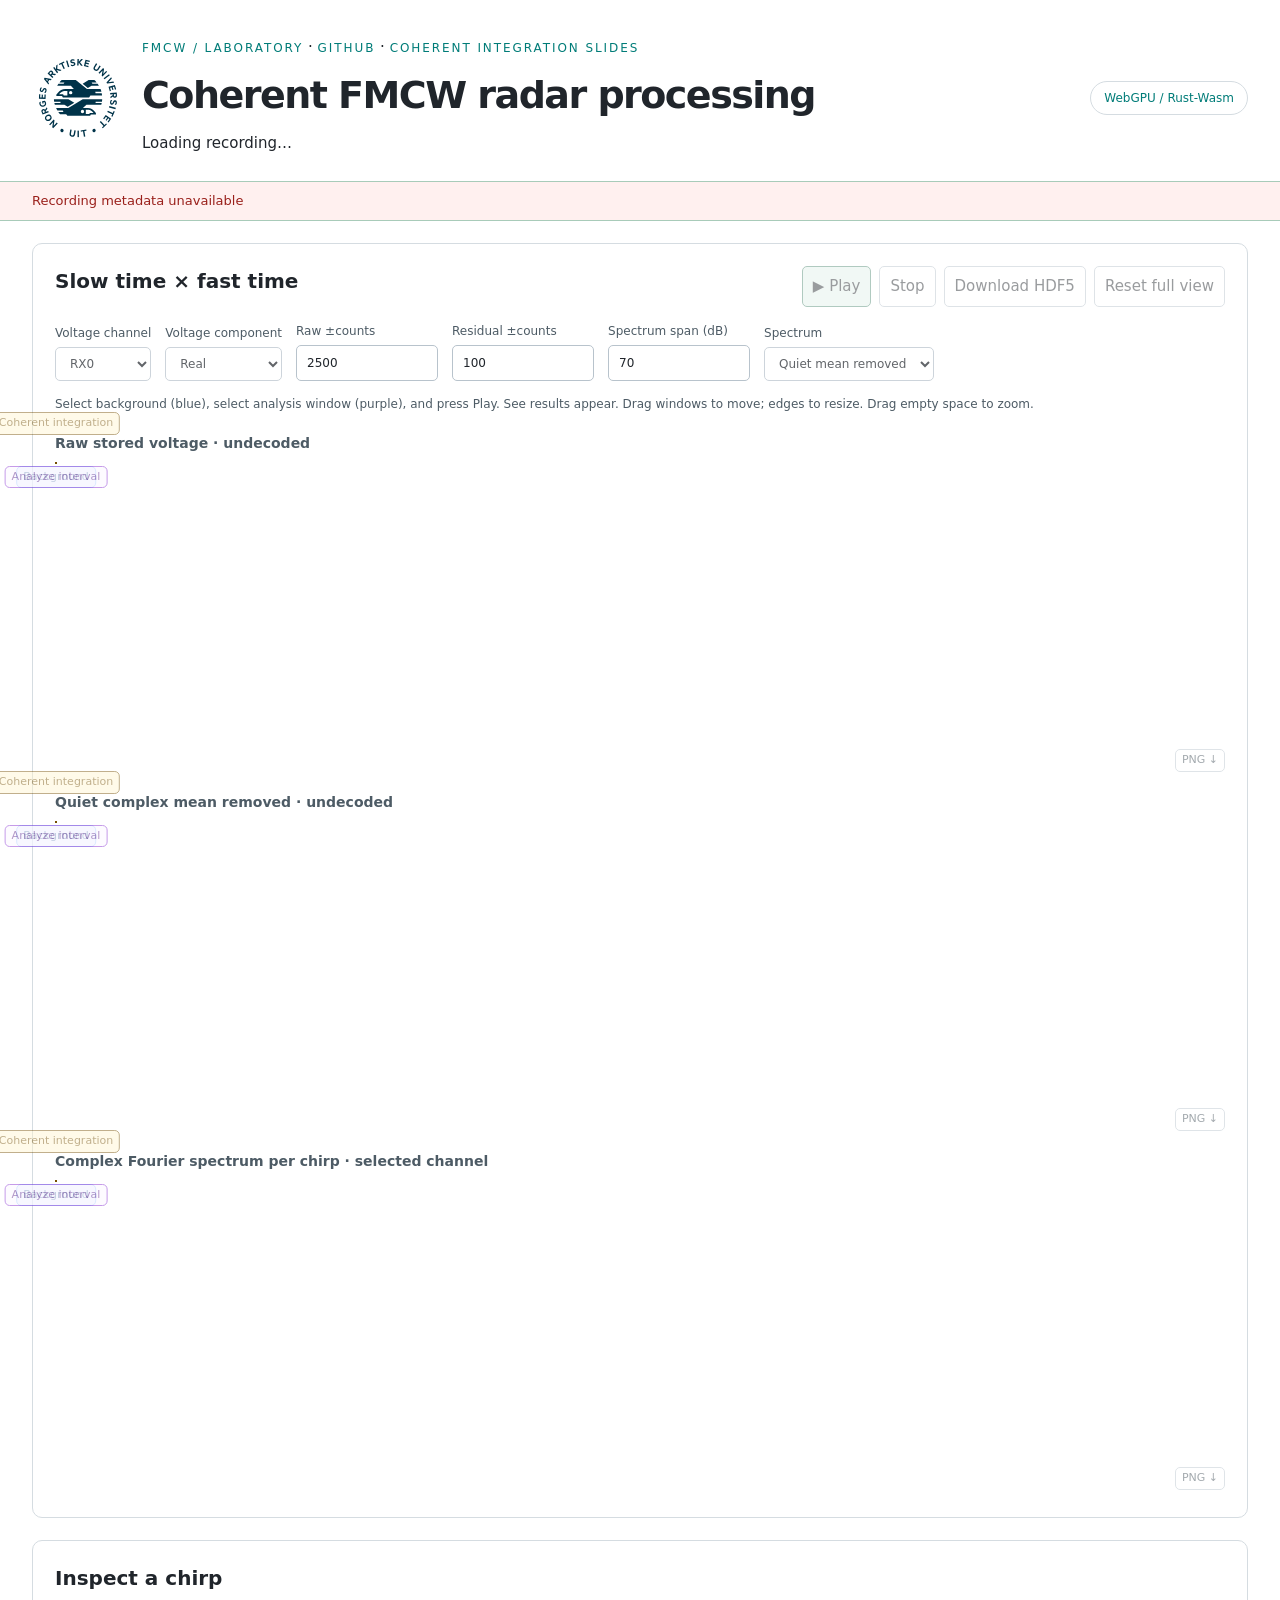
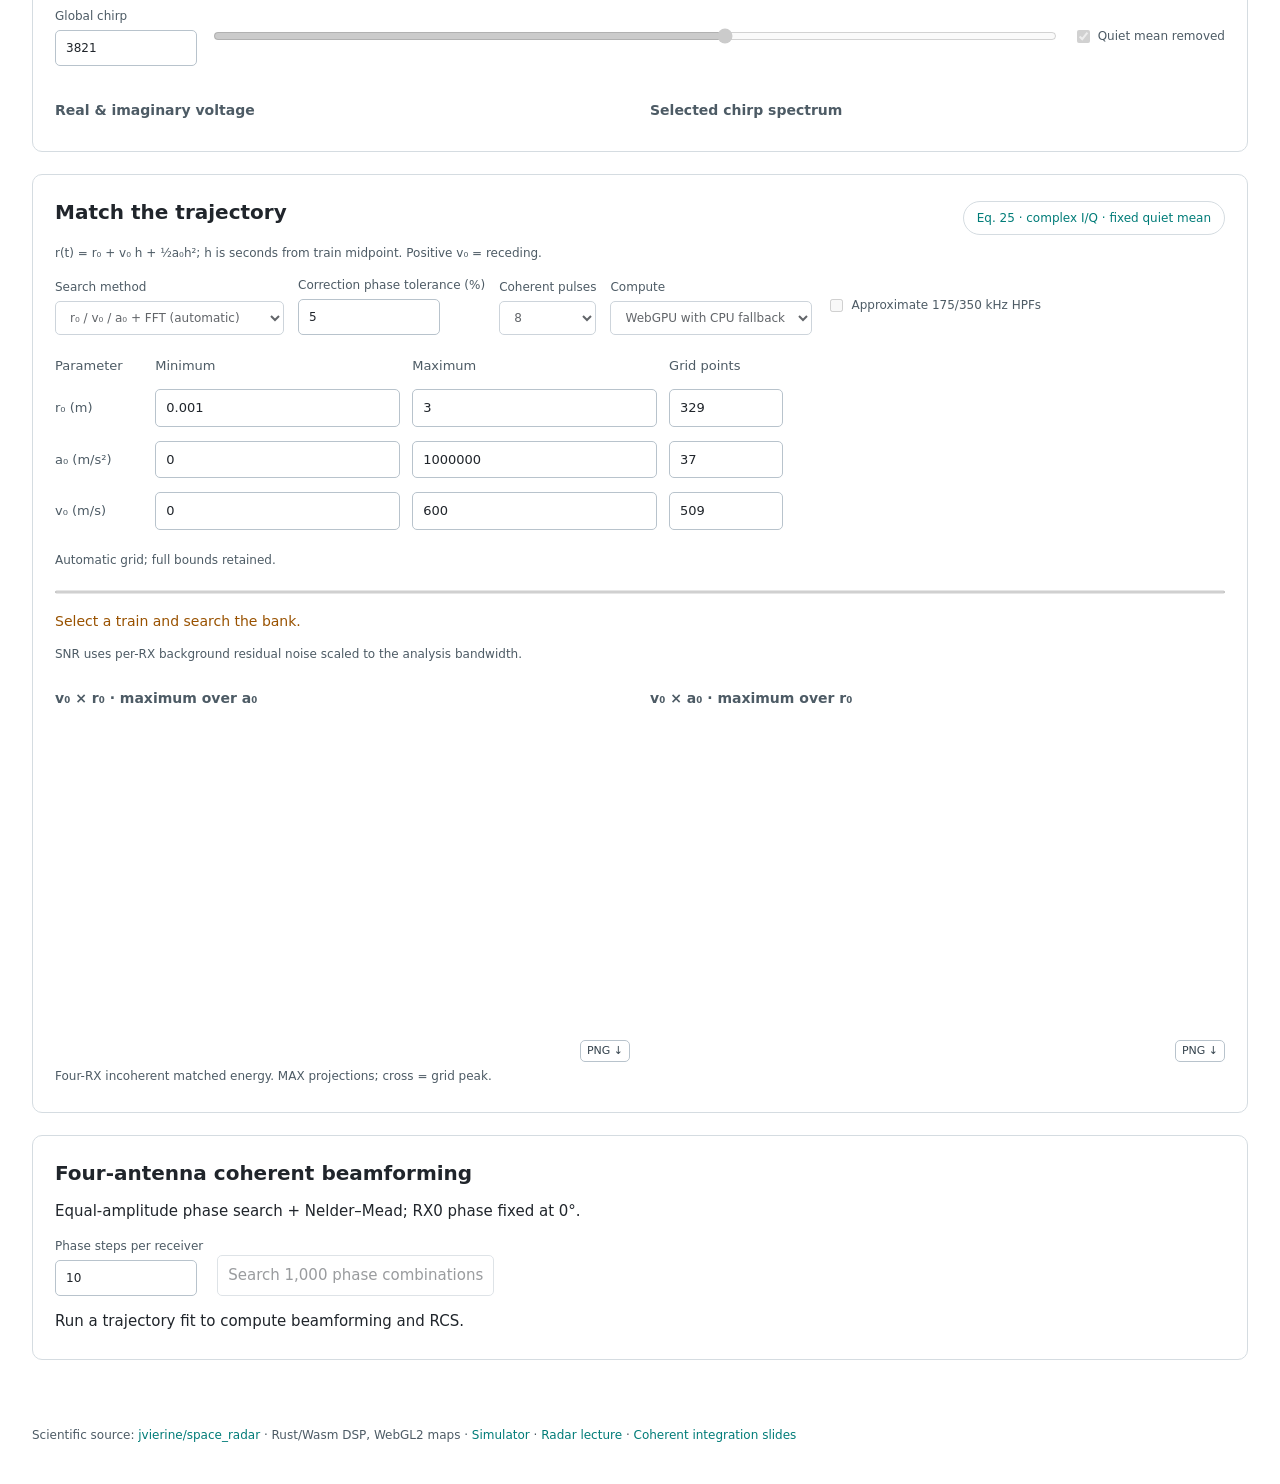
==== web/lab/index.html @ a5a9d9ca "Link coherent integration slides from laboratory analyzer" ====
<!doctype html>
<html lang="en">
  <head>
    <meta charset="utf-8" />
    <meta name="viewport" content="width=device-width,initial-scale=1" />
    <meta name="robots" content="noindex,nofollow" />
    <title>Coherent FMCW radar processing</title>
    <script>window.MathJax={startup:{typeset:false},svg:{fontCache:"none"}};</script>
    <script defer src="vendor/mathjax-tex-svg.js"></script>
    <link rel="stylesheet" href="style.css?v=20261009zeroaxes15" />
  </head>
  <body>
    <header>
      <a class="uit-logo" href="https://uit.no/" aria-label="UiT Norges arktiske universitet"><img src="uit-seal.svg" alt="UiT Norges arktiske universitet" width="92" height="92"></a>
      <div class="header-title">
        <a href="../sim/">FMCW / laboratory</a> · <a href="https://github.com/jvierine/space_radar">GitHub</a> · <a href="../slides/radial-fft/">Coherent integration slides</a>
        <h1>Coherent FMCW radar processing</h1>
        <p id="record">Loading recording…</p>
      </div>
      <span class="engine" id="engine">WebGPU / Rust-Wasm</span>
    </header>
    <div class="status" id="status" role="status">
      Loading the DSP engine and verified I/Q data…
    </div>
    <main>
      <section class="card settings">
        <div class="section-head">
          <h2>Slow time × fast time</h2>
          <div class="actions">
            <button id="scan" class="primary">▶ Play</button><button id="cancel" disabled>Stop</button><button id="download" disabled>Download HDF5</button><button id="full">Reset full view</button>
          </div>
        </div>
        <div class="fields">
          <label>Voltage channel<select id="rx"><option value="0">RX0</option><option value="1">RX1</option><option value="2">RX2</option><option value="3">RX3</option></select></label><label>Voltage component<select id="component"><option value="0">Real</option><option value="2">Imaginary</option></select></label><label>Raw ±counts<input id="rawScale" type="number" value="2500" min="1" /></label>
          <label>Residual ±counts<input id="subScale" type="number" value="100" min="1" /></label>
          <label>Spectrum span (dB)<input id="span" type="number" value="70" min="10" max="140" /></label>
          <label>Spectrum<select id="fftSub"><option value="1">Quiet mean removed</option><option value="0">Original I/Q</option></select></label>
        </div>
        <p class="note">Select background (blue), select analysis window (purple), and press Play. See results appear. Drag windows to move; edges to resize. Drag empty space to zoom.</p>
        <h3>Raw stored voltage · undecoded</h3>
        <div id="rawPlot" class="heatmap"></div>
        <h3>Quiet complex mean removed · undecoded</h3>
        <div id="subPlot" class="heatmap"></div>
        <h3>Complex Fourier spectrum per chirp · selected channel</h3>
        <div id="fftPlot" class="heatmap"></div>
        <p class="note" id="fftNote"></p>
      </section>
      <section class="card settings">
        <h2>Inspect a chirp</h2>
        <div class="fields">
          <label
            >Global chirp<input
              id="chirp"
              type="number"
              min="0"
              value="625" /></label
          ><input
            id="chirpSlider"
            aria-label="Selected chirp"
            type="range"
            min="0"
            max="6249"
            value="625"
          /><label
            ><input type="checkbox" id="traceSub" checked /> Quiet mean
            removed</label
          >
        </div>
        <p id="chirpInfo" class="note"></p>
        <div class="two">
          <div>
            <h3>Real &amp; imaginary voltage</h3>
            <div class="lineplot" id="iqPlot"></div>
          </div>
          <div>
            <h3>Selected chirp spectrum</h3>
            <div class="lineplot" id="spectrumPlot"></div>
          </div>
        </div>
      </section>
      <section class="card" id="matchSettings">
        <div class="section-head">
          <h2>Match the trajectory</h2>
          <span class="badge">Eq. 25 · complex I/Q · fixed quiet mean</span>
        </div>
        <p class="note" id="modelNote"></p>
        <div class="fields">
          <label
            >Search method<select id="algorithm">
              <option value="fft" selected>r₀ / v₀ / a₀ + FFT (automatic)</option>
              <option value="direct">Direct physical grid (reference)</option>
            </select></label>
          <label>Correction phase tolerance (%)<input id="phaseLoss" type="number" min="0.1" max="50" step="0.5" value="5" /></label>
          <label
            >Coherent pulses<select id="pulses">
              <option>1</option>
              <option>2</option>
              <option>4</option>
              <option selected>8</option>
              <option>16</option>
            </select></label
          ><label>Compute<select id="computeBackend"><option value="auto" selected>WebGPU with CPU fallback</option><option value="cpu">CPU (Rust/Wasm)</option></select></label><label
            ><input type="checkbox" id="receiver" /> Approximate 175/350 kHz
            HPFs</label
          >
        </div>
        <table class="grid-input">
          <thead>
            <tr>
              <th>Parameter</th>
              <th>Minimum</th>
              <th>Maximum</th>
              <th>Grid points</th>
            </tr>
          </thead>
          <tbody>
            <tr>
              <th id="axisR">r₀ (m)</th>
              <td>
                <input id="xMin" type="number" value="0.001" step="0.001" />
              </td>
              <td><input id="xMax" type="number" value="3" step="0.01" /></td>
              <td>
                <input id="xN" type="number" value="31" min="1" max="201" />
              </td>
            </tr>
            <tr>
              <th id="axisA">a₀ (m/s²)</th>
              <td>
                <input
                  id="yMin"
                  type="number"
                  value="0"
                  step="0.01"
                />
              </td>
              <td>
                <input
                  id="yMax"
                  type="number"
                  value="1000000"
                  step="0.01"
                />
              </td>
              <td>
                <input id="yN" type="number" value="11" min="1" max="101" />
              </td>
            </tr>
            <tr>
              <th id="axisV">v₀ (m/s)</th>
              <td><input id="vMin" type="number" value="0" step="10" /></td>
              <td><input id="vMax" type="number" value="900" step="10" /></td>
              <td>
                <input id="vN" type="number" value="41" min="1" max="301" />
              </td>
            </tr>
          </tbody>
        </table>
        <p id="gridNote" class="note">Grid spacing is automatic; full bounds are retained.</p>
        <progress id="progress" value="0" max="1"></progress>
        <p id="matchSummary" class="summary">
          Select a train and search the bank.
        </p>
        <p class="note">SNR uses per-RX background residual noise scaled to the analysis bandwidth.</p>
        <div class="two">
          <div>
            <h3 id="mapRTitle">v₀ × r₀ · maximum over a₀</h3>
            <div id="vxPlot" class="heatmap compact"></div>
          </div>
          <div>
            <h3 id="mapATitle">v₀ × a₀ · maximum over r₀</h3>
            <div id="vyPlot" class="heatmap compact"></div>
          </div>
        </div>
        <p class="note" id="mapNote">Four-RX incoherent matched energy. MAX projections; cross = grid peak.</p>
        <div class="lineplot" id="fitPlot"></div>
        <div class="lineplot" id="residualPlot"></div>
        <div class="lineplot" id="rangePlot"></div>
        <div id="compareResults"></div>
        <div class="lineplot" id="scanPlot"></div>
      </section>
      <section class="card" id="scanTimeline" hidden><h2>Time-series history</h2>
        <div class="lineplot" id="scanRange"></div><div class="lineplot" id="scanVelocity"></div><div class="lineplot" id="scanAcceleration"></div>
        <div class="lineplot" id="scanPhases"></div><div class="lineplot" id="scanSnr"></div>
        <div class="lineplot" id="scanRcs"></div><div class="lineplot" id="scanDiameter"></div>
      </section>
    </main>
    <footer>
      Scientific source:
      <a href="https://github.com/jvierine/space_radar">jvierine/space_radar</a>
      · Rust/Wasm DSP, WebGL2 maps · <a href="../sim/">Simulator</a> ·
      <a href="../slides/">Radar lecture</a> · <a href="../slides/radial-fft/">Coherent integration slides</a>
    </footer>
    <script type="module" src="app.mjs?v=20261009zeroaxes15"></script>
    <script type="module" src="beam-ui.mjs?v=20261009zeroaxes15"></script>
  </body>
</html>
---- web/lab/style.css ----
:root {
  color-scheme: light;
  --bg: #ffffff;
  --card: #ffffff;
  --edge: #d5dce1;
  --text: #20252b;
  --muted: #4d5b65;
  --gold: #995200;
  --teal: #007c78;
  --blue: #276bad;
}
* {
  box-sizing: border-box;
}
body {
  margin: 0;
  background: var(--bg);
  color: var(--text);
  font:
    15px/1.5 system-ui,
    sans-serif;
}
header,
main,
footer {
  max-width: 1600px;
  margin: auto;
  padding: 22px 32px;
}
header {
  display: flex;
  justify-content: space-between;
  align-items: center;
  padding-top: 36px;
}
header a {
  font-size: 12px;
  letter-spacing: 0.16em;
  text-transform: uppercase;
}
h1 {
  font-size: clamp(24px, 3vw, 38px);
  font-weight: 550;
  letter-spacing: -0.04em;
  margin: 8px 0;
}
h2 {
  font-size: 20px;
  margin: 0 0 12px;
  font-weight: 550;
}
h3 {
  font-size: 14px;
  font-weight: 600;
  margin: 20px 0 8px;
  color: var(--muted);
}
p {
  margin: 5px 0;
}
a {
  color: var(--teal);
  text-decoration: none;
}
.engine,
.badge {
  border: 1px solid var(--edge);
  border-radius: 20px;
  padding: 7px 13px;
  color: var(--teal);
  font-size: 12px;
  white-space: nowrap;
}
.status {
  position: sticky;
  top: 0;
  z-index: 5;
  background: #eaf5ef;
  color: #17513b;
  border-block: 1px solid #a8cbb9;
  padding: 9px max(32px, calc((100vw - 1536px) / 2));
  font-size: 13px;
}
.status.error {
  background: #fff0ef;
  color: #9a201b;
}
.card {
  background: var(--card);
  border: 1px solid var(--edge);
  border-radius: 10px;
  padding: 22px;
  margin-bottom: 22px;
}
.fields {
  display: flex;
  flex-wrap: wrap;
  align-items: end;
  gap: 14px;
  margin: 14px 0;
}
.fields label {
  display: flex;
  flex-direction: column;
  color: var(--muted);
  font-size: 12px;
  gap: 5px;
}
.fields label:has(input[type="checkbox"]) {
  flex-direction: row;
  align-items: center;
  align-self: center;
}
.fields input:not([type="checkbox"]):not([type="range"]) {
  width: 142px;
}
.fields input[type="range"] {
  flex: 1;
  min-width: 180px;
  align-self: center;
  accent-color: var(--gold);
}
input,
select,
button {
  font: inherit;
  border-radius: 5px;
  border: 1px solid #b8c3cc;
  background: #ffffff;
  color: var(--text);
  padding: 8px 10px;
}
input:focus,
select:focus {
  outline: 1px solid var(--teal);
}
input[type="checkbox"] {
  accent-color: var(--teal);
}
button {
  cursor: pointer;
  white-space: nowrap;
}
button:hover {
  border-color: var(--teal);
}
button.primary {
  background: #e2f0e9;
  border-color: #528b75;
}
button:disabled {
  opacity: 0.45;
  cursor: default;
}
.note {
  font-size: 12px;
  color: var(--muted);
  max-width: 1250px;
}
.section-head {
  display: flex;
  align-items: center;
  justify-content: space-between;
  gap: 12px;
  flex-wrap: wrap;
}
.actions {
  display: flex;
  gap: 8px;
  flex-wrap: wrap;
}
.heatmap {
  height: 310px;
  position: relative;
  width: 100%;
}
.heatmap canvas {
  position: absolute;
}
.heatmap .pixels {
  left: 74px;
  top: 37px;
  width: calc(100% - 176px);
  height: calc(100% - 100px);
}
.heatmap .axes {
  inset: 0;
  width: 100%;
  height: 100%;
  pointer-events: none;
}
.heatmap.compact {
  height: 345px;
}
.two {
  display: grid;
  grid-template-columns: 1fr 1fr;
  gap: 20px;
}
.beam-marginals {
  display: grid;
  grid-template-columns: repeat(3, minmax(300px, 1fr));
  gap: 16px;
  overflow-x: auto;
}
.beam-marginals > div { min-width: 0; }
.beam-marginals h3 { font-size: 14px; }
.beam-growth { overflow-x: auto; }
.beam-growth table { width: 100%; }
.beam-growth th, .beam-growth td { padding: 6px 12px 6px 0; text-align: right; }
.beam-growth th:first-child, .beam-growth td:first-child { text-align: left; }
.lineplot {
  height: 260px;
  position: relative;
}
.lineplot canvas {
  width: 100%;
  height: 100%;
}
.grid-input {
  border-collapse: collapse;
  max-width: 740px;
  width: 100%;
  margin: 14px 0;
}
.grid-input th,
.grid-input td {
  text-align: left;
  padding: 7px 12px 7px 0;
  font-size: 13px;
}
.grid-input input {
  width: 100%;
  min-width: 65px;
}
.grid-input th {
  font-weight: 500;
  color: var(--muted);
}
progress {
  width: 100%;
  height: 6px;
  accent-color: var(--teal);
  margin-top: 15px;
}
.summary {
  color: var(--gold);
  padding: 8px 0;
  font-size: 14px;
}
#compareResults table {
  width: 100%;
  border-collapse: collapse;
  font-size: 13px;
}
#compareResults th,
#compareResults td {
  padding: 8px;
  border-bottom: 1px solid var(--edge);
  text-align: right;
}
#compareResults th:first-child,
#compareResults td:first-child {
  text-align: left;
}
footer {
  font-size: 12px;
  color: var(--muted);
  padding-bottom: 40px;
}
@media (max-width: 850px) {
  header,
  main,
  footer {
    padding: 16px;
  }
  .engine {
    display: none;
  }
  .card {
    padding: 15px;
  }
  .two {
    grid-template-columns: 1fr;
  }
  .fields {
    gap: 8px;
  }
  .fields input:not([type="checkbox"]):not([type="range"]) {
    width: 125px;
  }
  .status {
    padding: 8px 16px;
  }
  .heatmap {
    height: 285px;
  }
}

.background-window {
  position: absolute;
  z-index: 2;
  border: 1px solid #78b7ff;
  background: #78b7ff14;
  cursor: grab;
  touch-action: none;
  user-select: none;
  -webkit-user-select: none;
}
.heatmap, .heatmap *, .plot-window-dragging, .plot-window-dragging * {
  user-select: none;
  -webkit-user-select: none;
  -webkit-user-drag: none;
}
.background-window[hidden] {
  display: none;
}
.background-window.dragging {
  cursor: grabbing;
  background: #78b7ff35;
}
.background-window button {
  touch-action: none;
}
.window-label {
  position: absolute;
  top: 3px;
  left: 50%;
  transform: translateX(-50%);
  font-size: 11px;
  padding: 2px 6px;
  background: #e7f1ff;
  color: #174e88;
  border-color: #78b7ff;
  cursor: grab;
}
.window-handle {
  position: absolute;
  top: 0;
  bottom: 0;
  width: 10px;
  padding: 0;
  border: 0;
  border-radius: 0;
  background: #78b7ff55;
  cursor: ew-resize;
}
.window-handle.start {
  left: -5px;
}
.window-handle.stop {
  right: -5px;
}
.background-window button:focus-visible {
  outline: 2px solid #f1cf74;
}

.coherent-window {
  z-index: 3;
  border-color: #754f00;
  background: #f1cf7418;
}
.coherent-window.dragging {
  background: #f1cf7435;
}
.coherent-window .window-label {
  top: auto;
  bottom: 28px;
  background: #fff4cf;
  color: #754f00;
  border-color: #754f00;
}

.heatmap .pixels { touch-action: none; cursor: crosshair; }
.plot-zoom-box {
  position: absolute;
  z-index: 4;
  border: 1px solid #57d8c0;
  background: #57d8c025;
  pointer-events: none;
}
.plot-zoom-box[hidden], .plot-reset[hidden] { display: none; }
.plot-reset { font-size: 12px; padding: 4px 8px; margin: 0 0 8px 74px; }

.plot-export { position: absolute; bottom: 0; right: 0; z-index: 4; font-size: 11px; padding: 2px 6px; background: #fff; color: #35434d; }
.heatmap, .lineplot { background: #fff; }

.uit-logo{flex:none;display:block;width:92px;height:92px;margin-right:18px}.uit-logo img{display:block;width:100%;height:100%}.header-title{flex:1;min-width:0}
@media(max-width:600px){.uit-logo{width:72px;height:72px;margin-right:10px}header .engine{display:none}}

.analysis-window {border-color:#7e22ce;background:#a855f714;}
.analysis-window.dragging {background:#a855f735;}
.analysis-window .window-label {background:#faf5ff;color:#581c87;border-color:#7e22ce;}
.analysis-window .window-handle {background:#a855f755;}
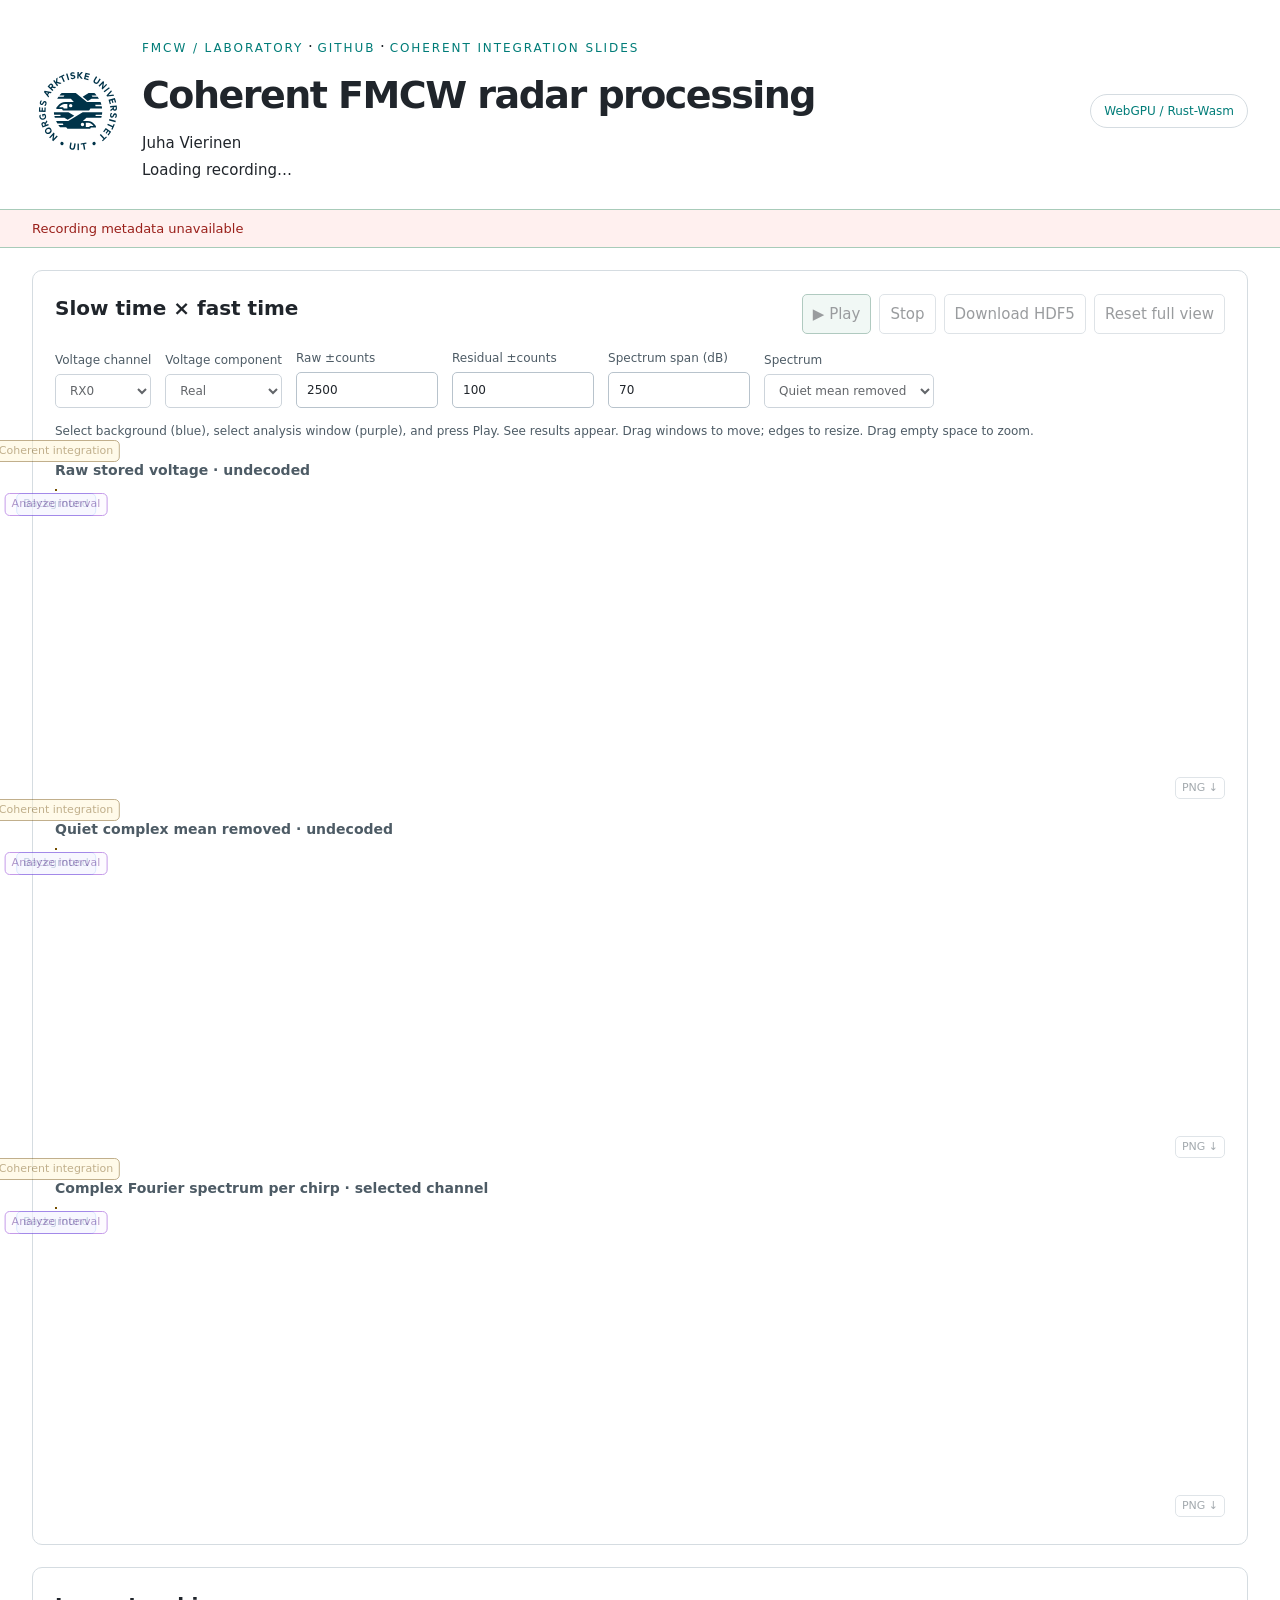
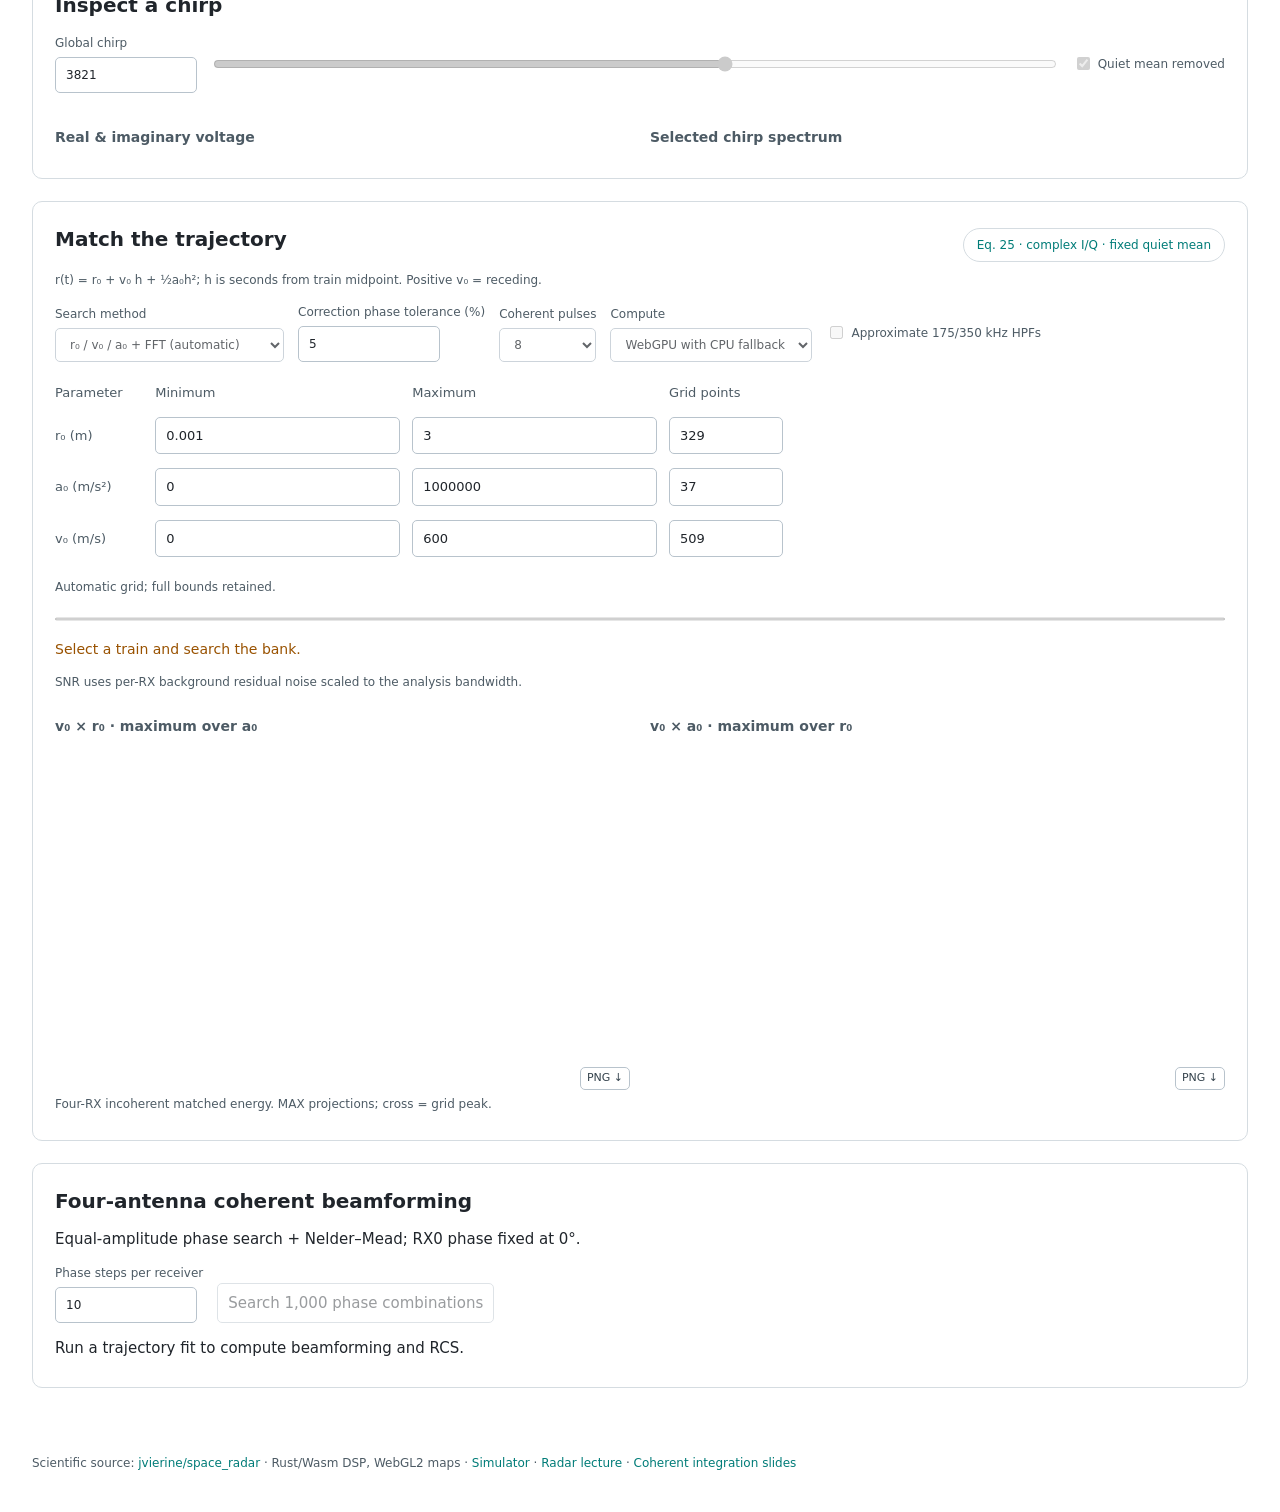
==== commit 603e08fa: "Credit Juha Vierinen across slides, demos and analysis applications" ====
--- a/web/lab/index.html
+++ b/web/lab/index.html
@@ -4,7 +4,7 @@
     <meta charset="utf-8" />
     <meta name="viewport" content="width=device-width,initial-scale=1" />
     <meta name="robots" content="noindex,nofollow" />
-    <title>Coherent FMCW radar processing</title>
+    <meta name="author" content="Juha Vierinen"><title>Coherent FMCW radar processing</title>
     <script>window.MathJax={startup:{typeset:false},svg:{fontCache:"none"}};</script>
     <script defer src="vendor/mathjax-tex-svg.js"></script>
     <link rel="stylesheet" href="style.css?v=20261009zeroaxes15" />
@@ -15,6 +15,7 @@
       <div class="header-title">
         <a href="../sim/">FMCW / laboratory</a> · <a href="https://github.com/jvierine/space_radar">GitHub</a> · <a href="../slides/radial-fft/">Coherent integration slides</a>
         <h1>Coherent FMCW radar processing</h1>
+        <p class="author">Juha Vierinen</p>
         <p id="record">Loading recording…</p>
       </div>
       <span class="engine" id="engine">WebGPU / Rust-Wasm</span>
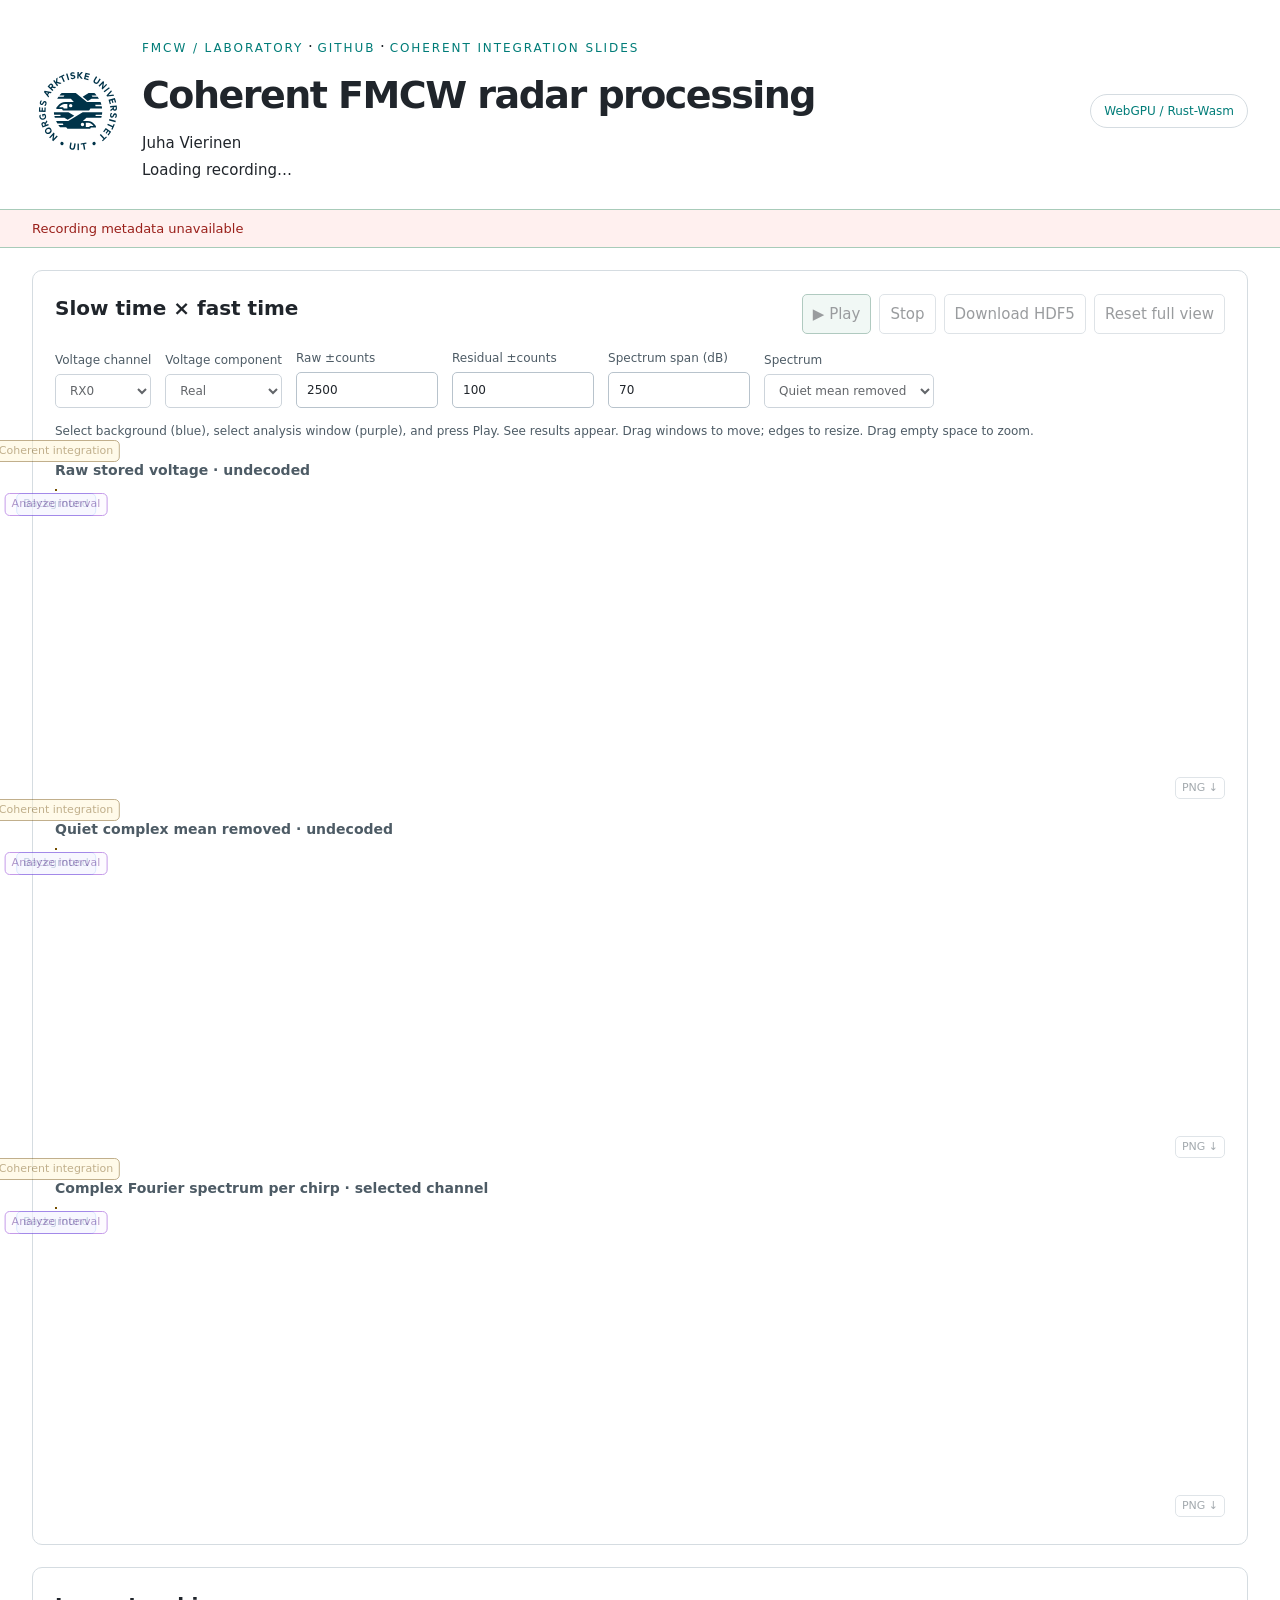
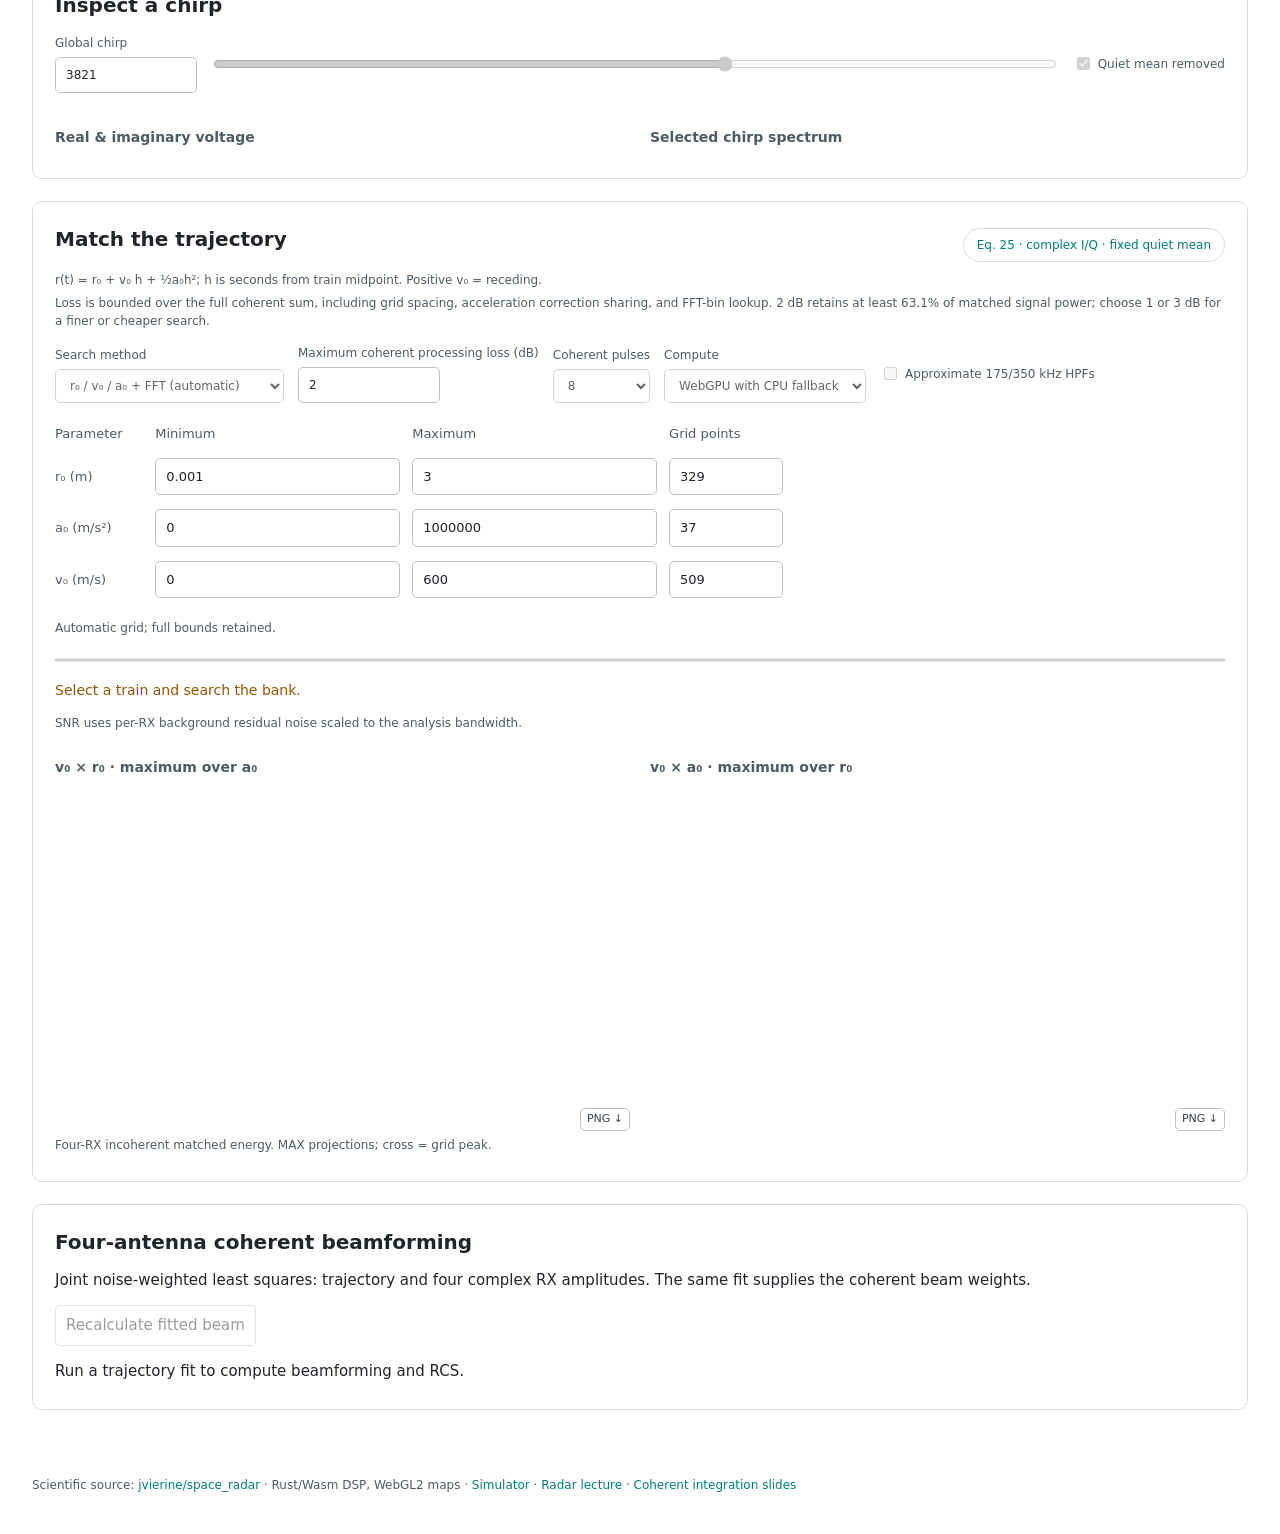
==== commit 785c5a0e: "Add joint GLS fitting and rebuild FMCW slides with rendered mathematics" ====
--- a/web/lab/index.html
+++ b/web/lab/index.html
@@ -7,7 +7,7 @@
     <meta name="author" content="Juha Vierinen"><title>Coherent FMCW radar processing</title>
     <script>window.MathJax={startup:{typeset:false},svg:{fontCache:"none"}};</script>
     <script defer src="vendor/mathjax-tex-svg.js"></script>
-    <link rel="stylesheet" href="style.css?v=20261009zeroaxes15" />
+    <link rel="stylesheet" href="style.css?v=20261010loss2db17" />
   </head>
   <body>
     <header>
@@ -84,14 +84,14 @@
           <h2>Match the trajectory</h2>
           <span class="badge">Eq. 25 · complex I/Q · fixed quiet mean</span>
         </div>
-        <p class="note" id="modelNote"></p>
+        <p class="note" id="modelNote"></p><p class="note">Loss is bounded over the full coherent sum, including grid spacing, acceleration correction sharing, and FFT-bin lookup. 2 dB retains at least 63.1% of matched signal power; choose 1 or 3 dB for a finer or cheaper search.</p>
         <div class="fields">
           <label
             >Search method<select id="algorithm">
               <option value="fft" selected>r₀ / v₀ / a₀ + FFT (automatic)</option>
               <option value="direct">Direct physical grid (reference)</option>
             </select></label>
-          <label>Correction phase tolerance (%)<input id="phaseLoss" type="number" min="0.1" max="50" step="0.5" value="5" /></label>
+          <label>Maximum coherent processing loss (dB)<input id="processingLossDb" type="number" min="0.01" max="3" step="0.1" value="2" list="lossPresets" /><datalist id="lossPresets"><option value="1"></option><option value="2"></option><option value="3"></option></datalist></label><input id="phaseLoss" type="hidden" value="36.90426555198067" />
           <label
             >Coherent pulses<select id="pulses">
               <option>1</option>
@@ -192,7 +192,7 @@
       · Rust/Wasm DSP, WebGL2 maps · <a href="../sim/">Simulator</a> ·
       <a href="../slides/">Radar lecture</a> · <a href="../slides/radial-fft/">Coherent integration slides</a>
     </footer>
-    <script type="module" src="app.mjs?v=20261009zeroaxes15"></script>
-    <script type="module" src="beam-ui.mjs?v=20261009zeroaxes15"></script>
+    <script type="module" src="app.mjs?v=20261010adaptive16"></script>
+    <script type="module" src="beam-ui.mjs?v=20261010loss2db17"></script>
   </body>
 </html>
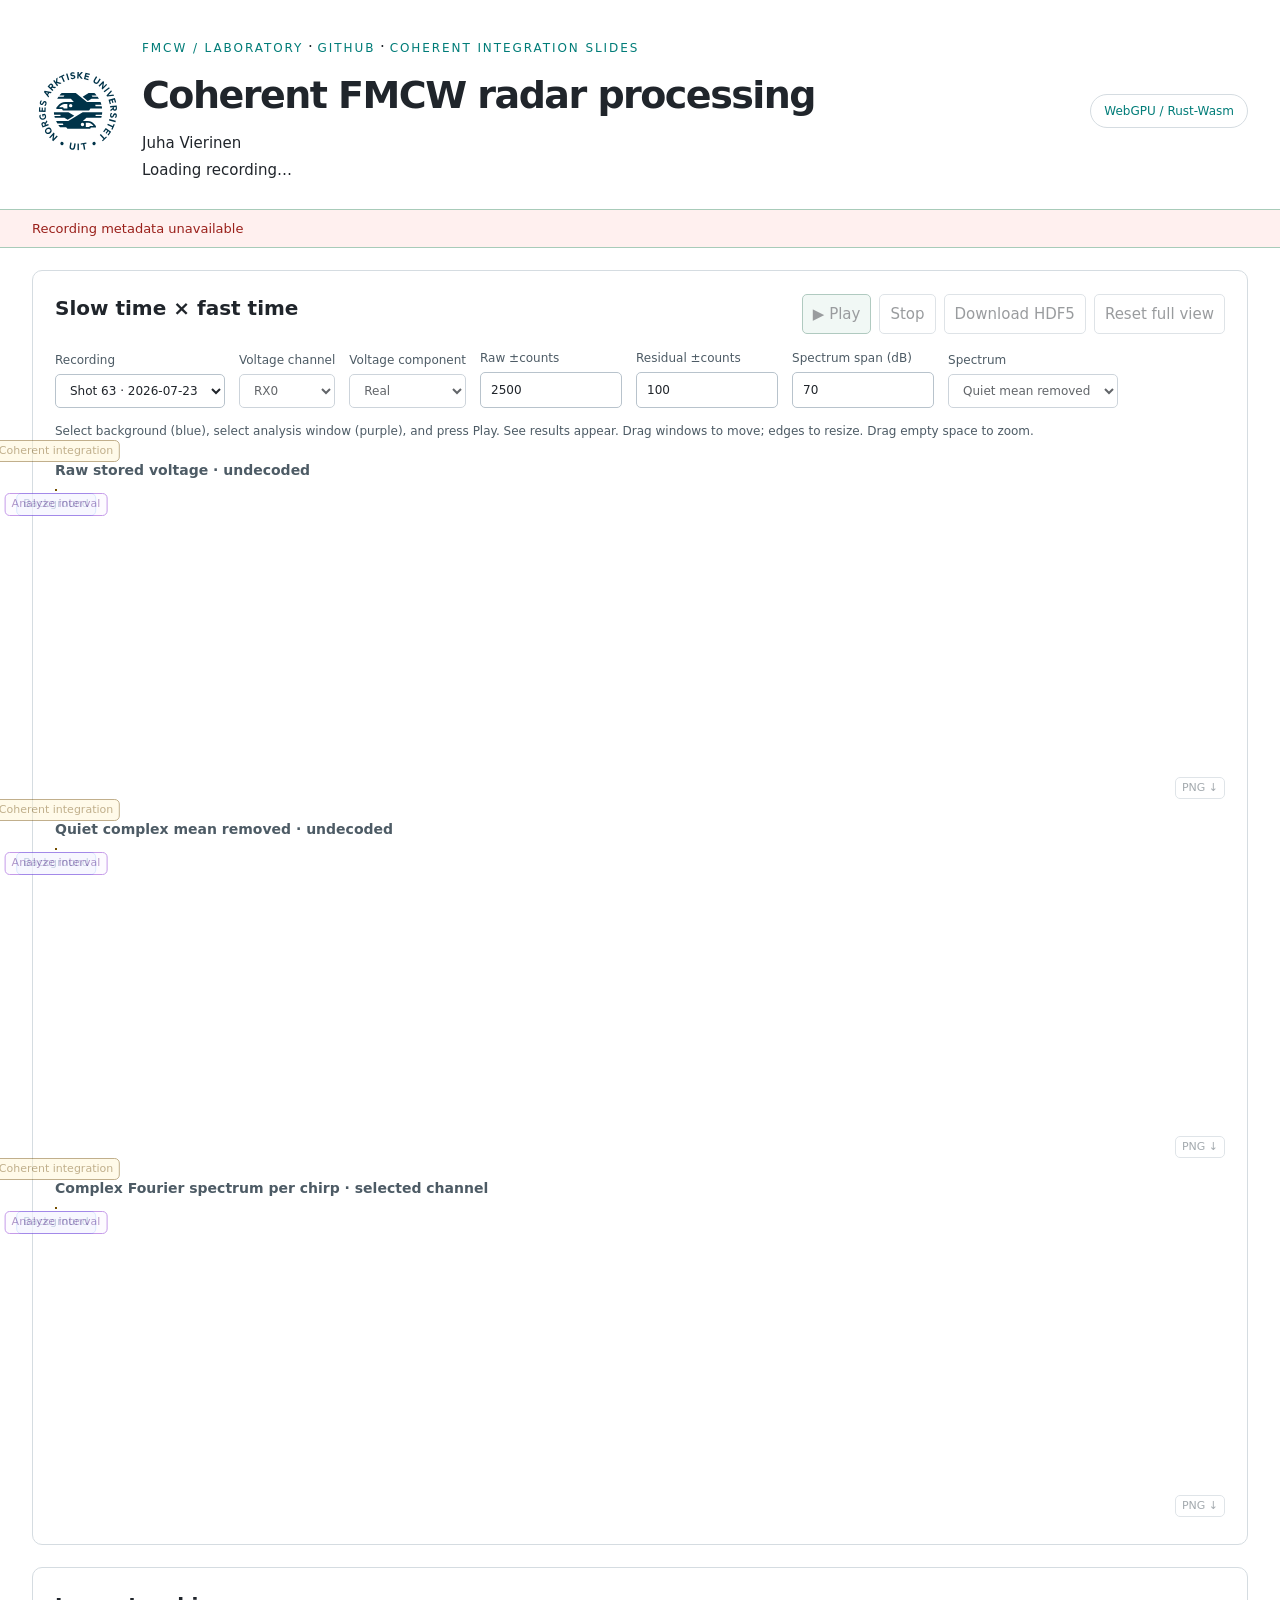
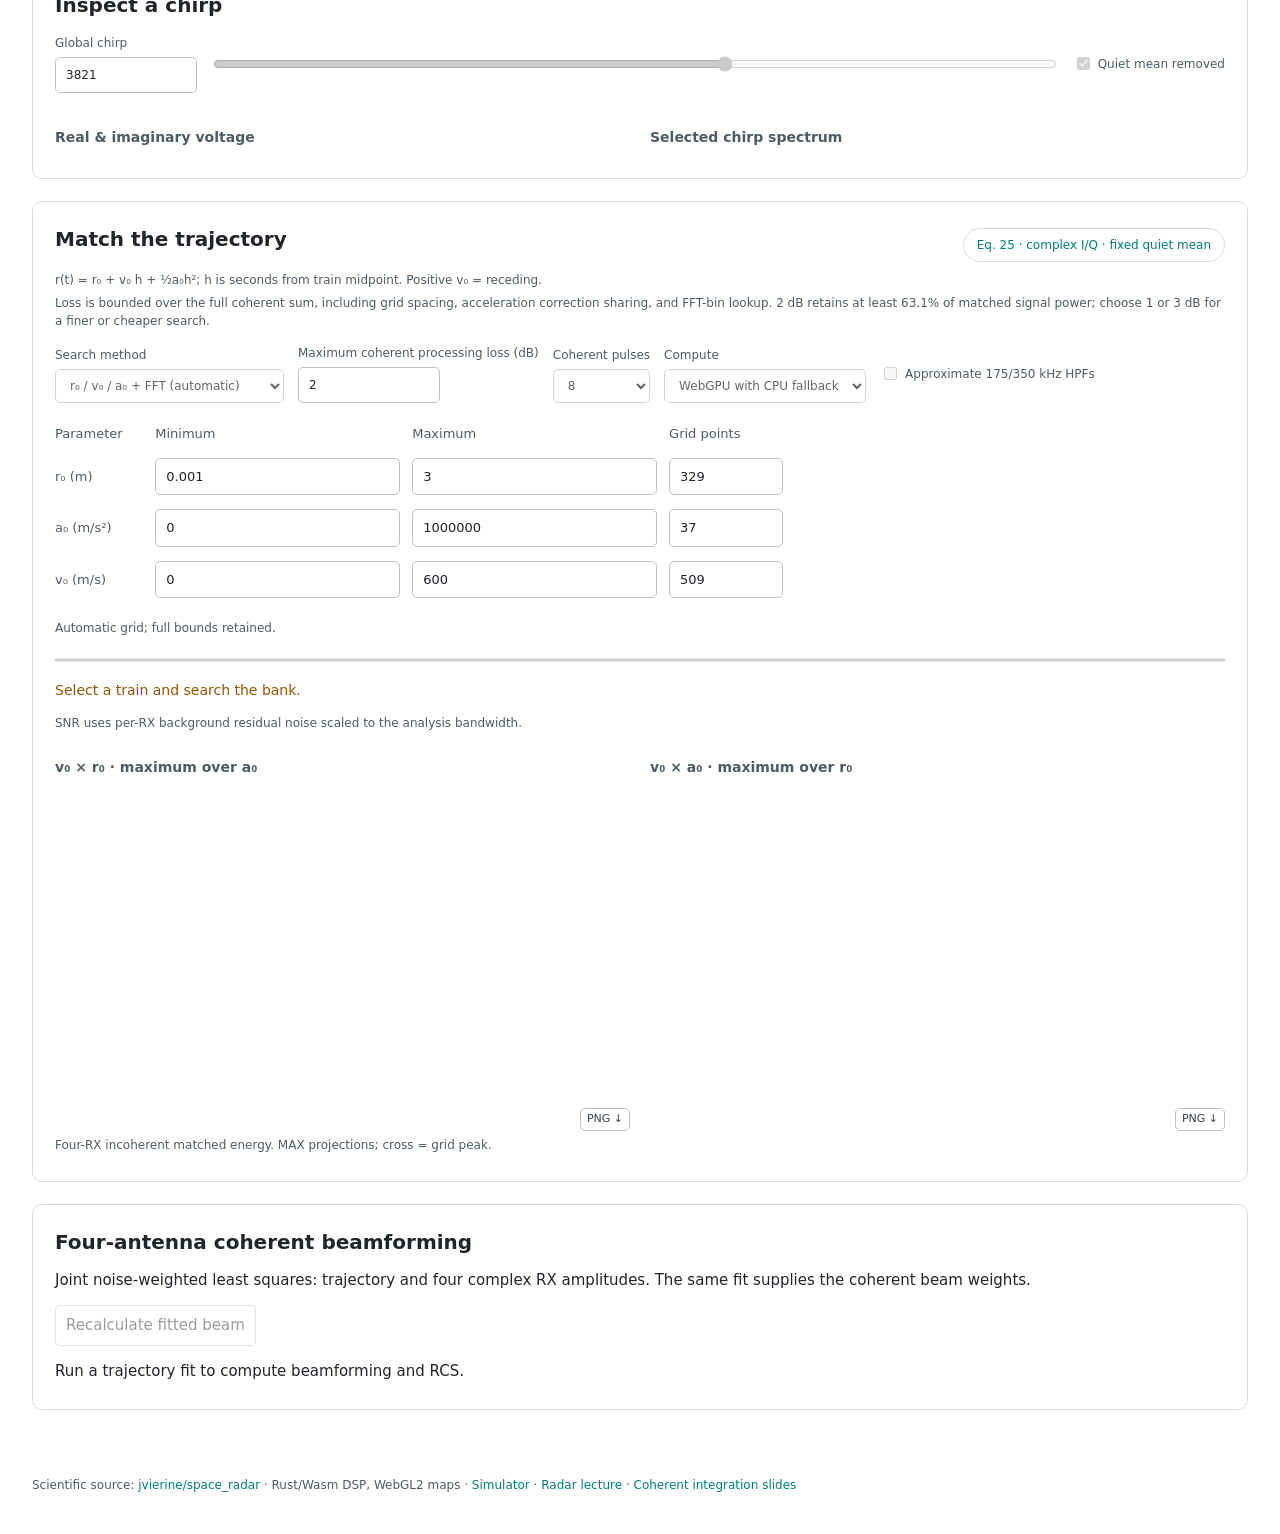
==== commit 5a5474d7: "Add recording dropdown with dataset-specific settings and clean switching" ====
--- a/web/lab/index.html
+++ b/web/lab/index.html
@@ -32,6 +32,7 @@
           </div>
         </div>
         <div class="fields">
+          <label>Recording<select id="dataset" aria-label="Recording by shot number and date" disabled><option>Loading recordings…</option></select></label>
           <label>Voltage channel<select id="rx"><option value="0">RX0</option><option value="1">RX1</option><option value="2">RX2</option><option value="3">RX3</option></select></label><label>Voltage component<select id="component"><option value="0">Real</option><option value="2">Imaginary</option></select></label><label>Raw ±counts<input id="rawScale" type="number" value="2500" min="1" /></label>
           <label>Residual ±counts<input id="subScale" type="number" value="100" min="1" /></label>
           <label>Spectrum span (dB)<input id="span" type="number" value="70" min="10" max="140" /></label>
@@ -174,6 +175,12 @@
           </div>
         </div>
         <p class="note" id="mapNote">Four-RX incoherent matched energy. MAX projections; cross = grid peak.</p>
+        <div id="coherentRangeView" hidden>
+          <h3>Coherently integrated time–range SNR · four-antenna beam</h3>
+          <div id="coherentRangeMap" class="heatmap"></div>
+          <div id="coherentRangeProfile" class="lineplot"></div>
+          <p class="note" id="coherentRangeNote"></p>
+        </div>
         <div class="lineplot" id="fitPlot"></div>
         <div class="lineplot" id="residualPlot"></div>
         <div class="lineplot" id="rangePlot"></div>
@@ -192,7 +199,7 @@
       · Rust/Wasm DSP, WebGL2 maps · <a href="../sim/">Simulator</a> ·
       <a href="../slides/">Radar lecture</a> · <a href="../slides/radial-fft/">Coherent integration slides</a>
     </footer>
-    <script type="module" src="app.mjs?v=20261010adaptive16"></script>
-    <script type="module" src="beam-ui.mjs?v=20261010loss2db17"></script>
+    <script type="module" src="app.mjs?v=20261010datasets19"></script>
+    <script type="module" src="beam-ui.mjs?v=20261010datasets19"></script>
   </body>
 </html>
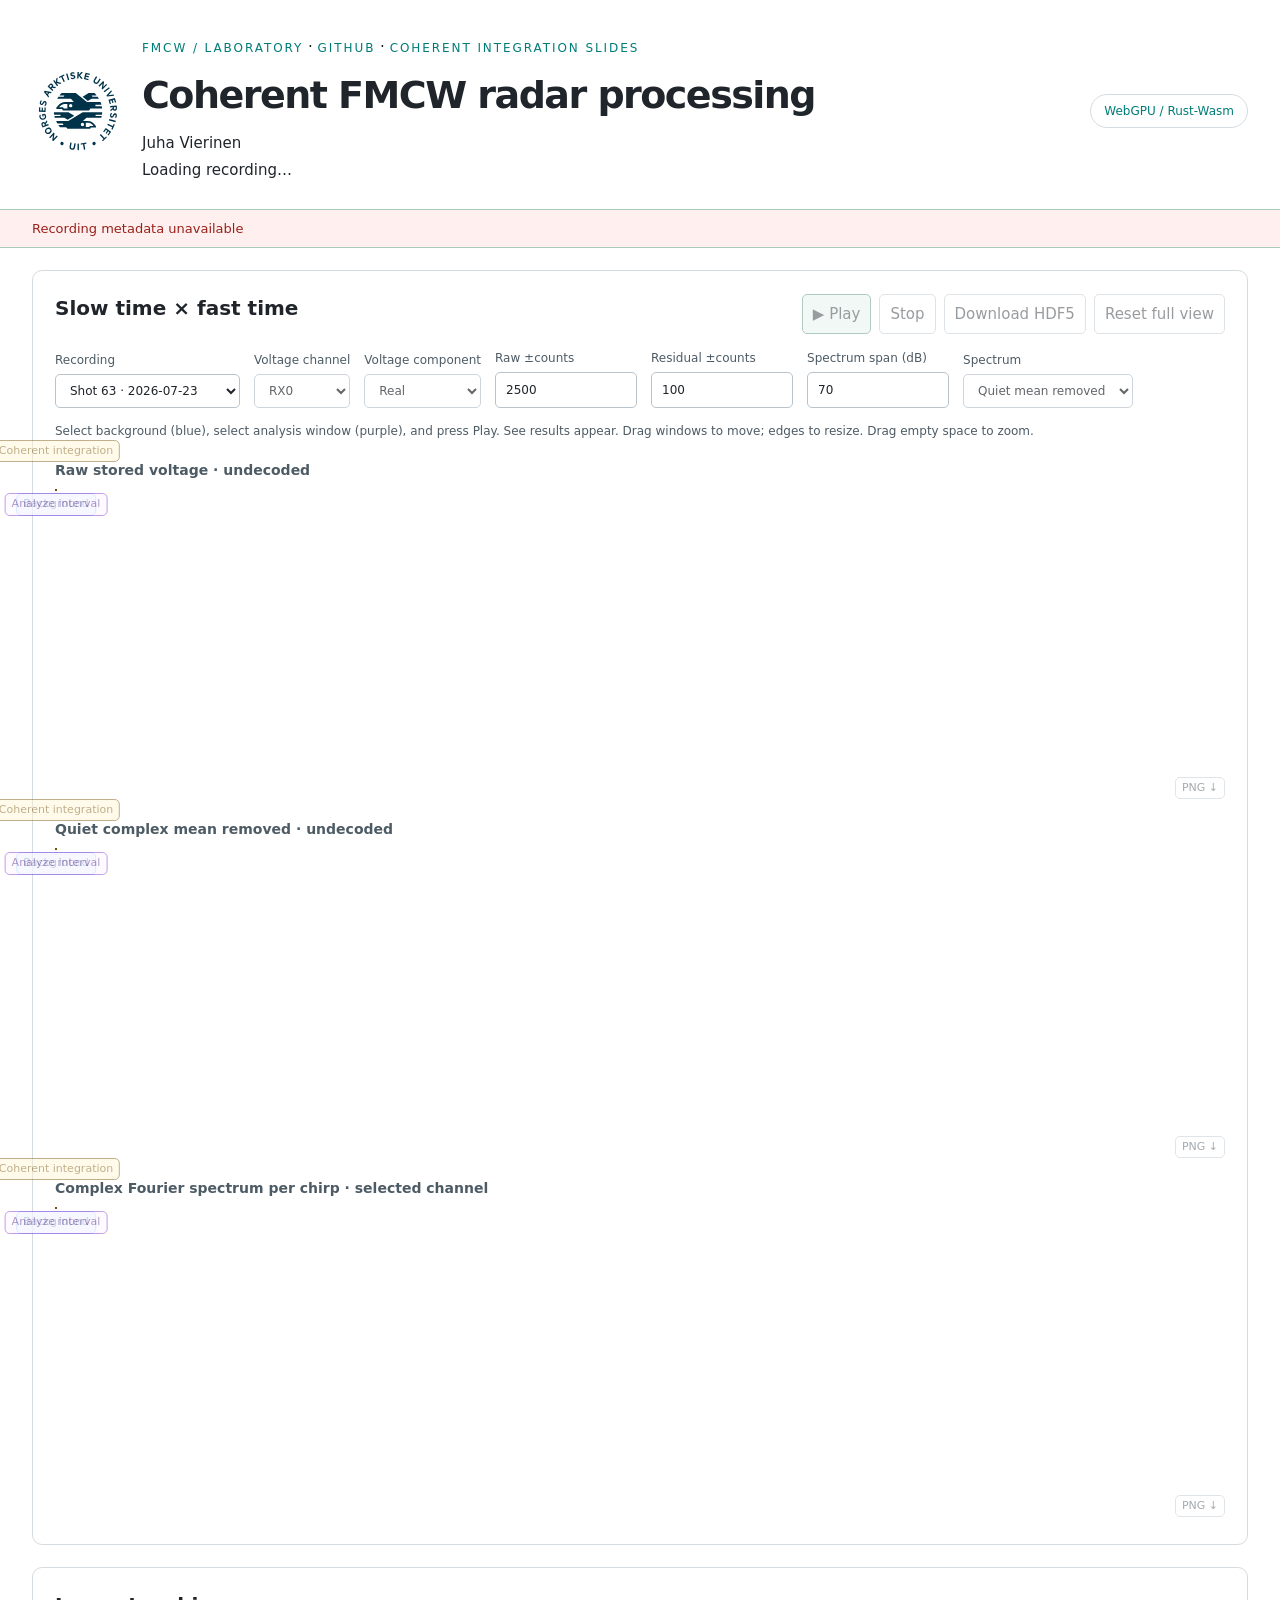
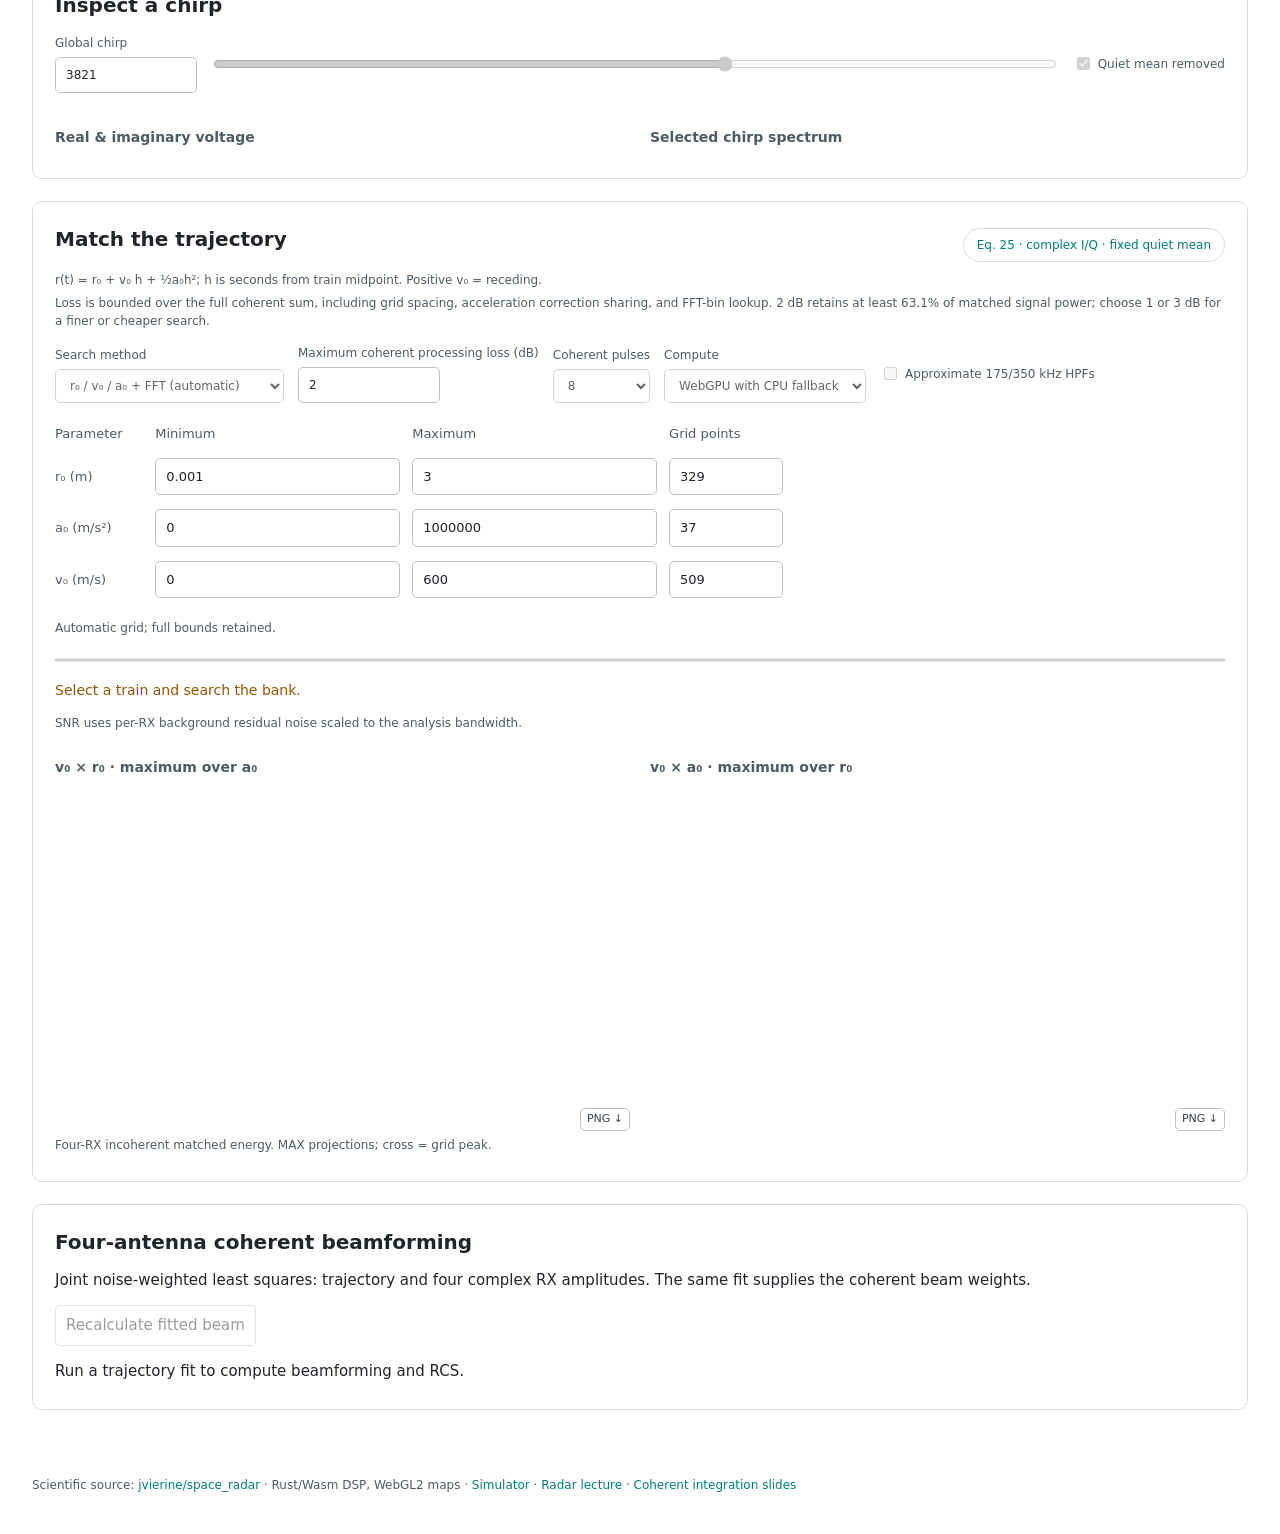
==== commit 2aae984b: "Load Ellingsen hypervelocity shots 6606 and 6607 in recording selector" ====
--- a/web/lab/index.html
+++ b/web/lab/index.html
@@ -199,7 +199,7 @@
       · Rust/Wasm DSP, WebGL2 maps · <a href="../sim/">Simulator</a> ·
       <a href="../slides/">Radar lecture</a> · <a href="../slides/radial-fft/">Coherent integration slides</a>
     </footer>
-    <script type="module" src="app.mjs?v=20261010datasets19"></script>
-    <script type="module" src="beam-ui.mjs?v=20261010datasets19"></script>
+    <script type="module" src="app.mjs?v=20261010shots20"></script>
+    <script type="module" src="beam-ui.mjs?v=20261010shots20"></script>
   </body>
 </html>
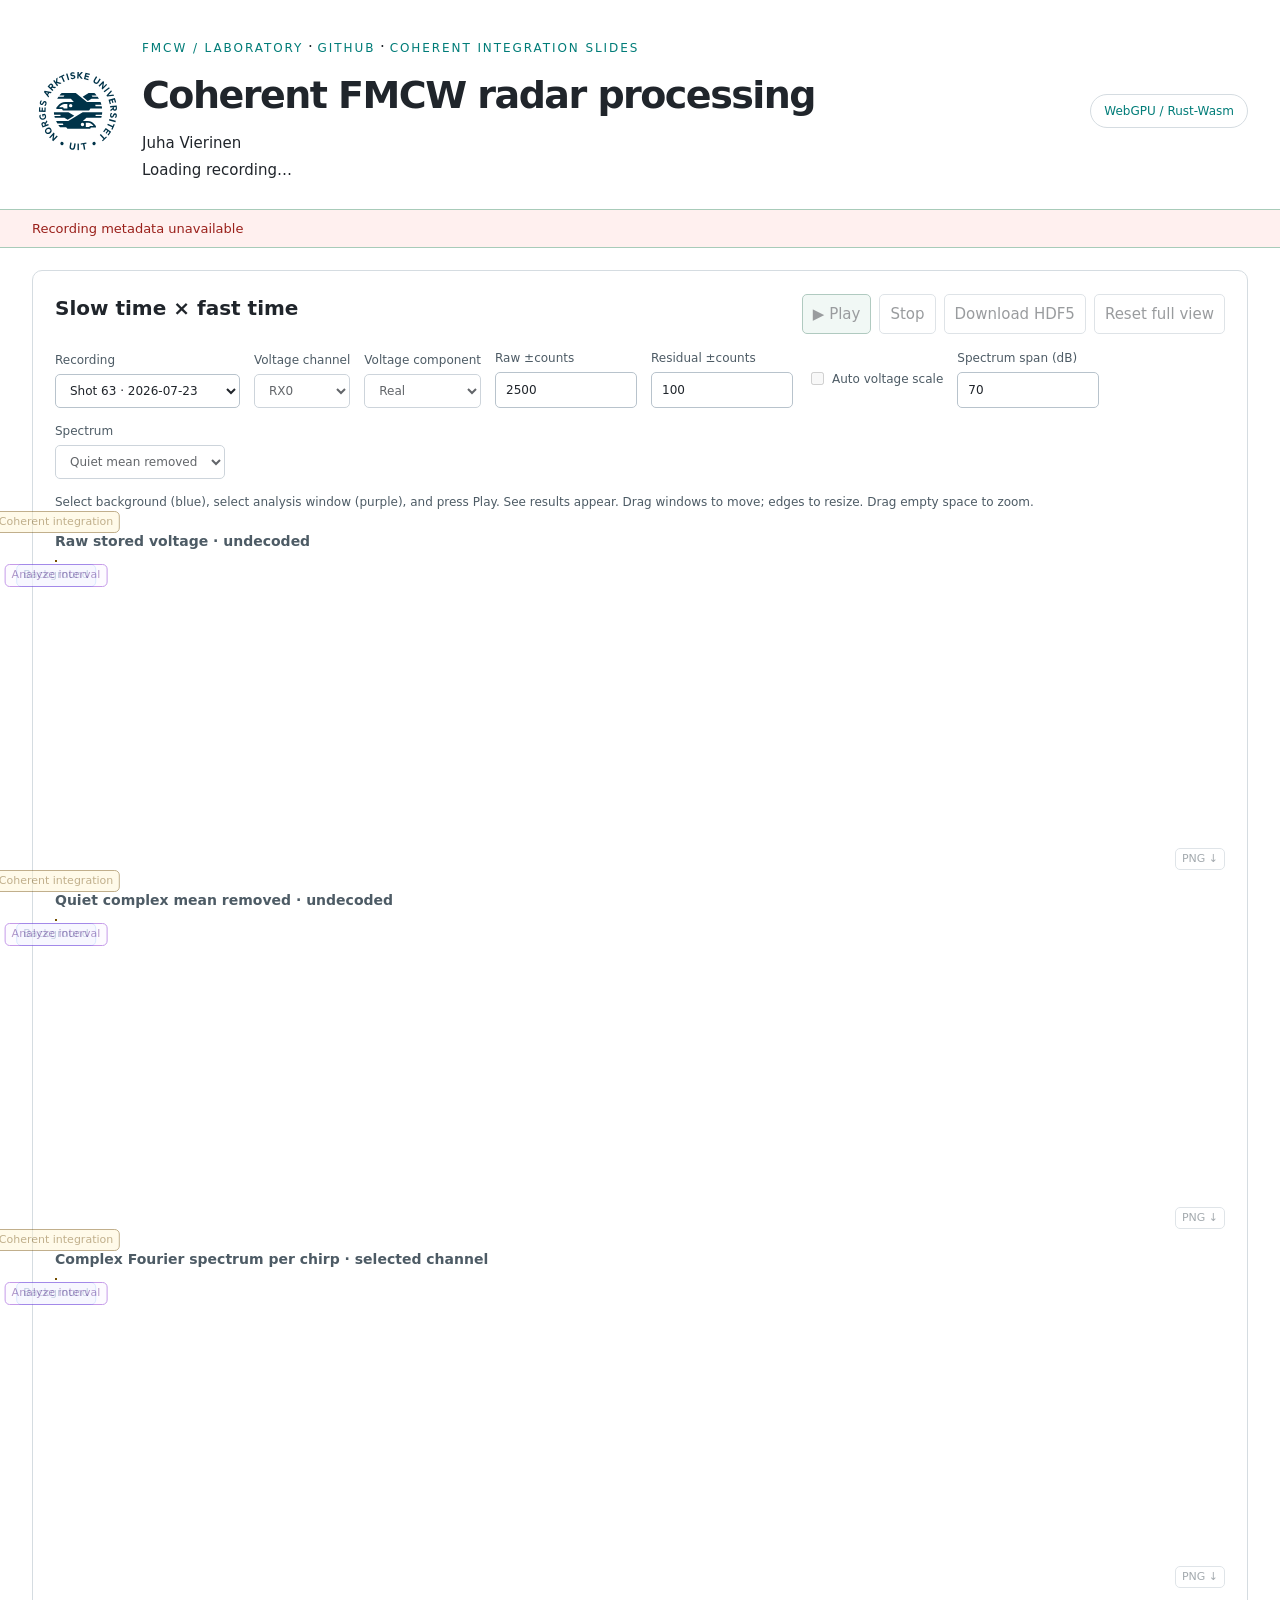
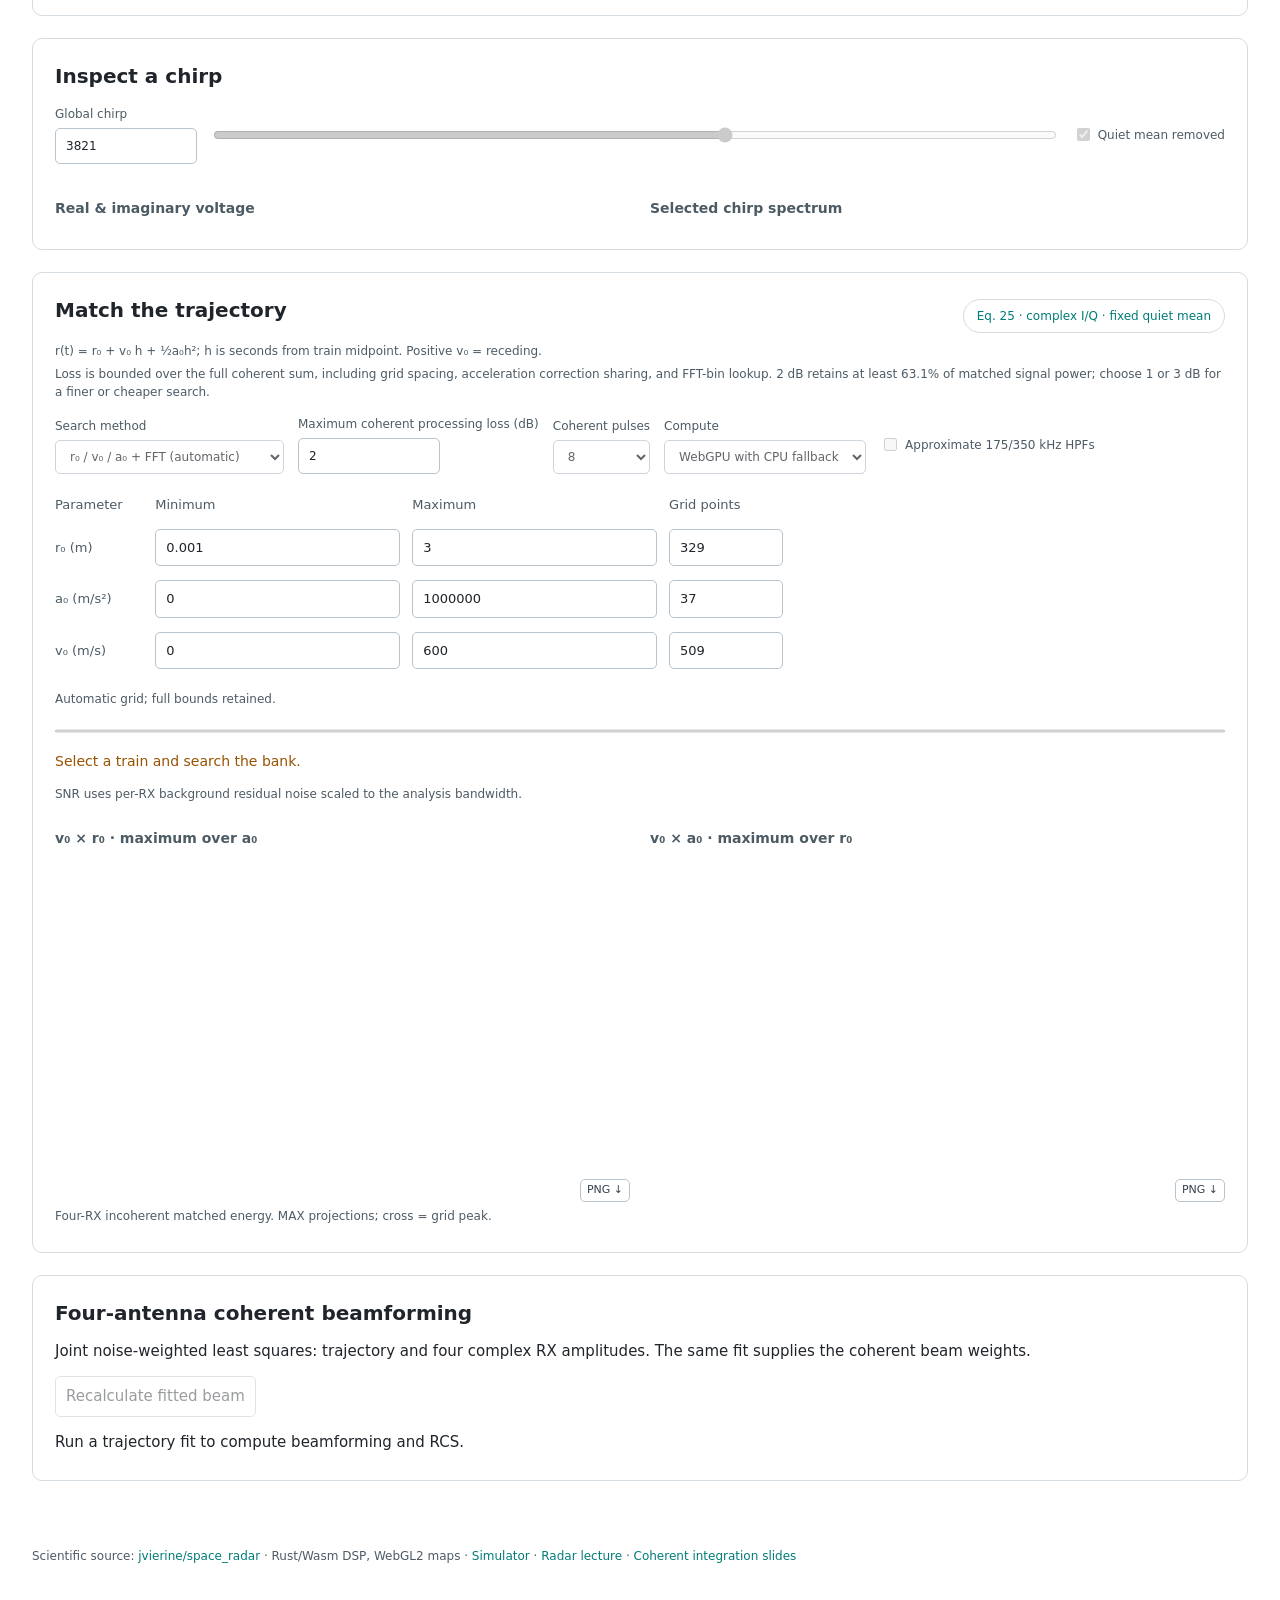
==== commit 5a70c87b: "Autoscale hypervelocity voltage heatmaps to prevent color saturation" ====
--- a/web/lab/index.html
+++ b/web/lab/index.html
@@ -35,6 +35,7 @@
           <label>Recording<select id="dataset" aria-label="Recording by shot number and date" disabled><option>Loading recordings…</option></select></label>
           <label>Voltage channel<select id="rx"><option value="0">RX0</option><option value="1">RX1</option><option value="2">RX2</option><option value="3">RX3</option></select></label><label>Voltage component<select id="component"><option value="0">Real</option><option value="2">Imaginary</option></select></label><label>Raw ±counts<input id="rawScale" type="number" value="2500" min="1" /></label>
           <label>Residual ±counts<input id="subScale" type="number" value="100" min="1" /></label>
+          <label><input id="autoVoltageScale" type="checkbox" /> Auto voltage scale</label>
           <label>Spectrum span (dB)<input id="span" type="number" value="70" min="10" max="140" /></label>
           <label>Spectrum<select id="fftSub"><option value="1">Quiet mean removed</option><option value="0">Original I/Q</option></select></label>
         </div>
@@ -199,7 +200,7 @@
       · Rust/Wasm DSP, WebGL2 maps · <a href="../sim/">Simulator</a> ·
       <a href="../slides/">Radar lecture</a> · <a href="../slides/radial-fft/">Coherent integration slides</a>
     </footer>
-    <script type="module" src="app.mjs?v=20261010shots20"></script>
-    <script type="module" src="beam-ui.mjs?v=20261010shots20"></script>
+    <script type="module" src="app.mjs?v=20261010scale21"></script>
+    <script type="module" src="beam-ui.mjs?v=20261010scale21"></script>
   </body>
 </html>
